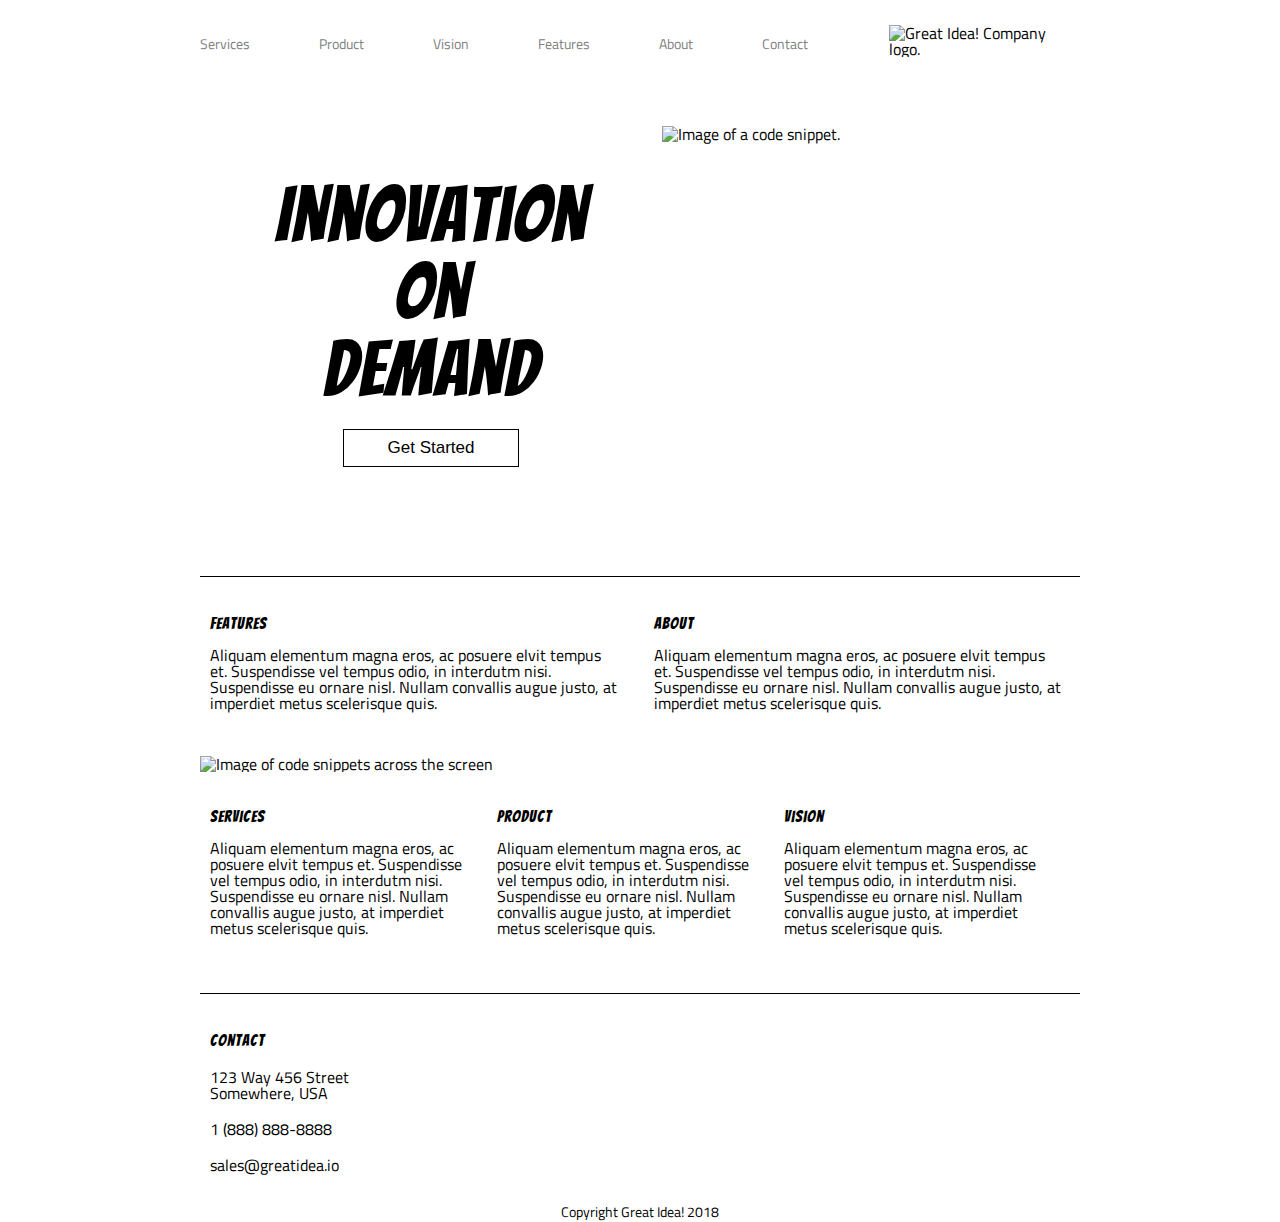
==== great-idea/vision.html @ dda1ed79 "added vision.html page" ====
<!DOCTYPE html>
<html lang="en">
  <head>
    <meta charset="utf-8" />
    <title>Great Idea!- Vision</title>
    <link
      href="https://fonts.googleapis.com/css?family=Bangers%7CTitillium+Web"
      rel="stylesheet"
    />
    <link rel="stylesheet" href="css/index.css" />
    <!--[if lt IE 9]>
      <script src="https://cdnjs.cloudflare.com/ajax/libs/html5shiv/3.7.3/html5shiv.js"></script>
    <![endif]-->
  </head>
  <body>
    <div class="container">
      <header>
        <nav>
          <a href="services.html">Services</a>
          <a href="#">Product</a>
          <a href="#">Vision</a>
          <a href="#">Features</a>
          <a href="#">About</a>
          <a href="#">Contact</a>
        </nav>
        <img
          class="logo"
          src="https://tk-assets.lambdaschool.com/c7e8c14d-d7ad-4d21-9c18-4a68c77e5ad5_logo.png"
          alt="Great Idea! Company logo."
        />
      </header>
      <section class="cta">
        <div class="cta-text">
          <h1>
            Innovation<br />
            On<br />
            Demand
          </h1>
          <button>Get Started</button>
        </div>
        <img src="img/header-img.png" alt="Image of a code snippet." />
      </section>
      <section class="main-content">
        <div class="top-content">
          <div class="text-content">
            <h4>Features</h4>
            <p>
              Aliquam elementum magna eros, ac posuere elvit tempus et.
              Suspendisse vel tempus odio, in interdutm nisi. Suspendisse eu
              ornare nisl. Nullam convallis augue justo, at imperdiet metus
              scelerisque quis.
            </p>
          </div>
          <div class="text-content">
            <h4>About</h4>
            <p>
              Aliquam elementum magna eros, ac posuere elvit tempus et.
              Suspendisse vel tempus odio, in interdutm nisi. Suspendisse eu
              ornare nisl. Nullam convallis augue justo, at imperdiet metus
              scelerisque quis.
            </p>
          </div>
        </div>
        <img
          class="middle-img"
          src="img/mid-page-accent.jpg"
          alt="Image of code snippets across the screen"
        />
        <div class="bottom-content">
          <div class="text-content">
            <h4>Services</h4>
            <p>
              Aliquam elementum magna eros, ac posuere elvit tempus et.
              Suspendisse vel tempus odio, in interdutm nisi. Suspendisse eu
              ornare nisl. Nullam convallis augue justo, at imperdiet metus
              scelerisque quis.
            </p>
          </div>
          <div class="text-content">
            <h4>Product</h4>
            <p>
              Aliquam elementum magna eros, ac posuere elvit tempus et.
              Suspendisse vel tempus odio, in interdutm nisi. Suspendisse eu
              ornare nisl. Nullam convallis augue justo, at imperdiet metus
              scelerisque quis.
            </p>
          </div>
          <div class="text-content">
            <h4>Vision</h4>
            <p>
              Aliquam elementum magna eros, ac posuere elvit tempus et.
              Suspendisse vel tempus odio, in interdutm nisi. Suspendisse eu
              ornare nisl. Nullam convallis augue justo, at imperdiet metus
              scelerisque quis.
            </p>
          </div>
        </div>
      </section>
      <section class="contact">
        <h4>Contact</h4>
        <p>
          123 Way 456 Street<br />
          Somewhere, USA
        </p>
        <p>1 (888) 888-8888</p>
        <p>sales@greatidea.io</p>
      </section>
      <footer>
        <p>Copyright Great Idea! 2018</p>
      </footer>
    </div>
    <!-- container -->
  </body>
</html>
---- great-idea/css/index.css ----
html,
body,
div,
span,
applet,
object,
iframe,
h1,
h2,
h3,
h4,
h5,
h6,
p,
blockquote,
pre,
a,
abbr,
acronym,
address,
big,
cite,
code,
del,
dfn,
em,
img,
ins,
kbd,
q,
s,
samp,
small,
strike,
strong,
sub,
sup,
tt,
var,
b,
u,
i,
center,
dl,
dt,
dd,
ol,
ul,
li,
fieldset,
form,
label,
legend,
table,
caption,
tbody,
tfoot,
thead,
tr,
th,
td,
article,
aside,
canvas,
details,
embed,
figure,
figcaption,
footer,
header,
hgroup,
menu,
nav,
output,
ruby,
section,
summary,
time,
mark,
audio,
video {
  margin: 0;
  padding: 0;
  border: 0;
  font-size: 100%;
  font: inherit;
  vertical-align: baseline;
}
/* HTML5 display-role reset for older browsers */

/* article, aside, details, figcaption, figure,
footer, header, hgroup, menu, nav, section {
    display: flex;


} */
body {
  line-height: 1;
}
ol,
ul {
  list-style: none;
}
blockquote,
q {
  quotes: none;
}
blockquote:before,
blockquote:after,
q:before,
q:after {
  content: "";
  content: none;
}
table {
  border-collapse: collapse;
  border-spacing: 0;
}
/* Set every element's box-sizing to border-box */
* {
  box-sizing: border-box;
}
html,
body {
  height: 100%;
  font-family: "Titillium Web", sans-serif;
}
h1,
h2,
h3,
h4,
h5 {
  font-family: "Bangers", cursive;
  letter-spacing: 1px;
  margin-bottom: 15px;
}
.container {
  width: 880px;
  /* TB LR */
  margin: 0 auto;
}
/* header */
header nav {
  /* display: inline-block; */
  width: 691px;
  vertical-align: top;
  margin-top: 35px;
}
header nav a {
  margin-right: 65px;
  font-size: 14px;
  color: gray;
  text-decoration: none;
}
header nav a:hover {
  text-decoration: underline;
}
header nav a:first-child {
  margin-left: 0;
}
header nav a:last-child {
  margin-right: 0;
}
header .logo {
  margin-top: 25px;
}
/* cta */
.cta .cta-text {
  /* display: inline-block; */
  vertical-align: top;
  font-size: 77px;
  margin-top: 120px;
  text-align: center;
  padding: 0px 75px;
}
.cta .cta-text button {
  background: white;
  vertical-align: top;
  margin-top: 6px;
  padding: 8px 44px;
  font-size: 17px;
  border: 1px solid black;
  cursor: pointer;
}
.cta .cta-text button:hover {
  background: black;
  color: white;
}
.cta img {
  /* display: inline-block; */
  margin-top: 69px;
}
.main-content {
  border-top: 1px solid black;
  margin-top: 76px;
  padding-top: 39px;
}
.main-content .top-content {
  padding: 0 10px;
}
.main-content .top-content .text-content {
  width: 410px;
  /* display: inline-block; */
  margin-right: 34px;
}
.main-content .top-content .text-content:last-child {
  margin-right: 0;
}
.main-content .middle-img {
  margin-top: 45px;
}
.main-content .bottom-content {
  margin-top: 37px;
  padding: 0 10px;
}
.main-content .bottom-content .text-content {
  width: 275px;
  /* display: inline-block; */
  margin-right: 12px;
}
.main-content .bottom-content .text-content:last-child {
  margin-right: 0;
}
.contact {
  margin-top: 57px;
  border-top: 1px solid black;
  padding: 39px 10px 0;
}
.contact p {
  margin: 20px 0;
}
footer {
  margin: 32px 0;
  text-align: center;
  font-size: 14px;
}

header {
  display: flex;
}

.cta {
  display: Flex;
}
.top-content {
  display: flex;
}
.bottom-content {
  display: flex;
}
.services-header-img {
  margin: 25px 0;
}
h2 {
  font-size: 24px;
}
h3 {
  font-size: 16px;
  padding-bottom: 5px;
}
.serviceBox {
  background: #eee;
  padding: 20px 20px;
  margin: 20px 0;
  border: 1px solid black;
  width: 47%;
}

.serviceBoxes {
  display: flex;
  flex-flow: row wrap;
  justify-content: space-between;
  border-top: 3px solid black;
  border-bottom: 3px solid black;
  margin: 45px 0;
  padding: 30px 0;
  line-height: 1.25;
}
.serviceBoxes button {
  font-family: "Titillium Web", sans-serif;
  font-size: 12px;
  background: white;
  margin-top: 20px;
  padding: 8px 40px;
  border: 1px solid black;
  border-radius: 5px;
}
.serviceBox button:hover {
  background: lightgrey;
  font-weight: bold;
  cursor: pointer;
}
.about {
  display: flex;
  justify-content: space-between;
  margin-bottom: 80px;
}
.about img {
  width: 47%;
}
.about-left {
  line-height: 1.25;
  width: 47%;
}
.about ul {
  list-style: square;
  margin-top: 25px;
}
.about li {
  padding: 5px;
  margin-left: 22px;
}
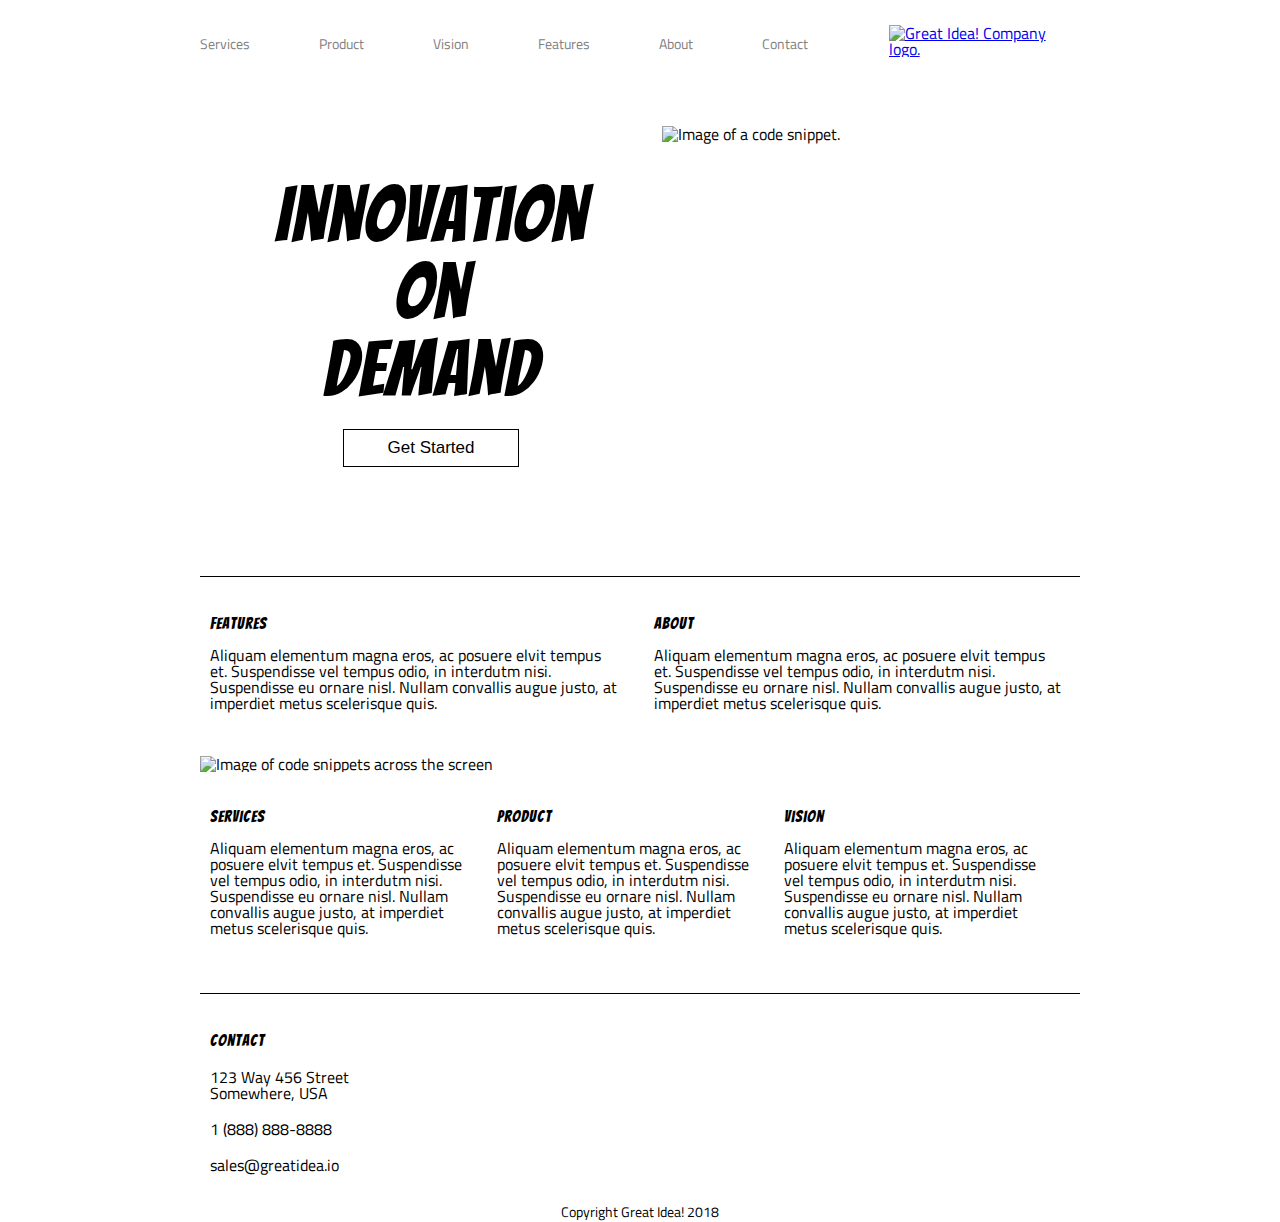
==== commit 2036b42d: "Added Vision Page" ====
--- a/great-idea/vision.html
+++ b/great-idea/vision.html
@@ -18,16 +18,16 @@
         <nav>
           <a href="services.html">Services</a>
           <a href="#">Product</a>
-          <a href="#">Vision</a>
+          <a href="vision.html">Vision</a>
           <a href="#">Features</a>
           <a href="#">About</a>
           <a href="#">Contact</a>
         </nav>
-        <img
+        <a href="index.html"><img
           class="logo"
           src="https://tk-assets.lambdaschool.com/c7e8c14d-d7ad-4d21-9c18-4a68c77e5ad5_logo.png"
           alt="Great Idea! Company logo."
-        />
+        /></a>
       </header>
       <section class="cta">
         <div class="cta-text">
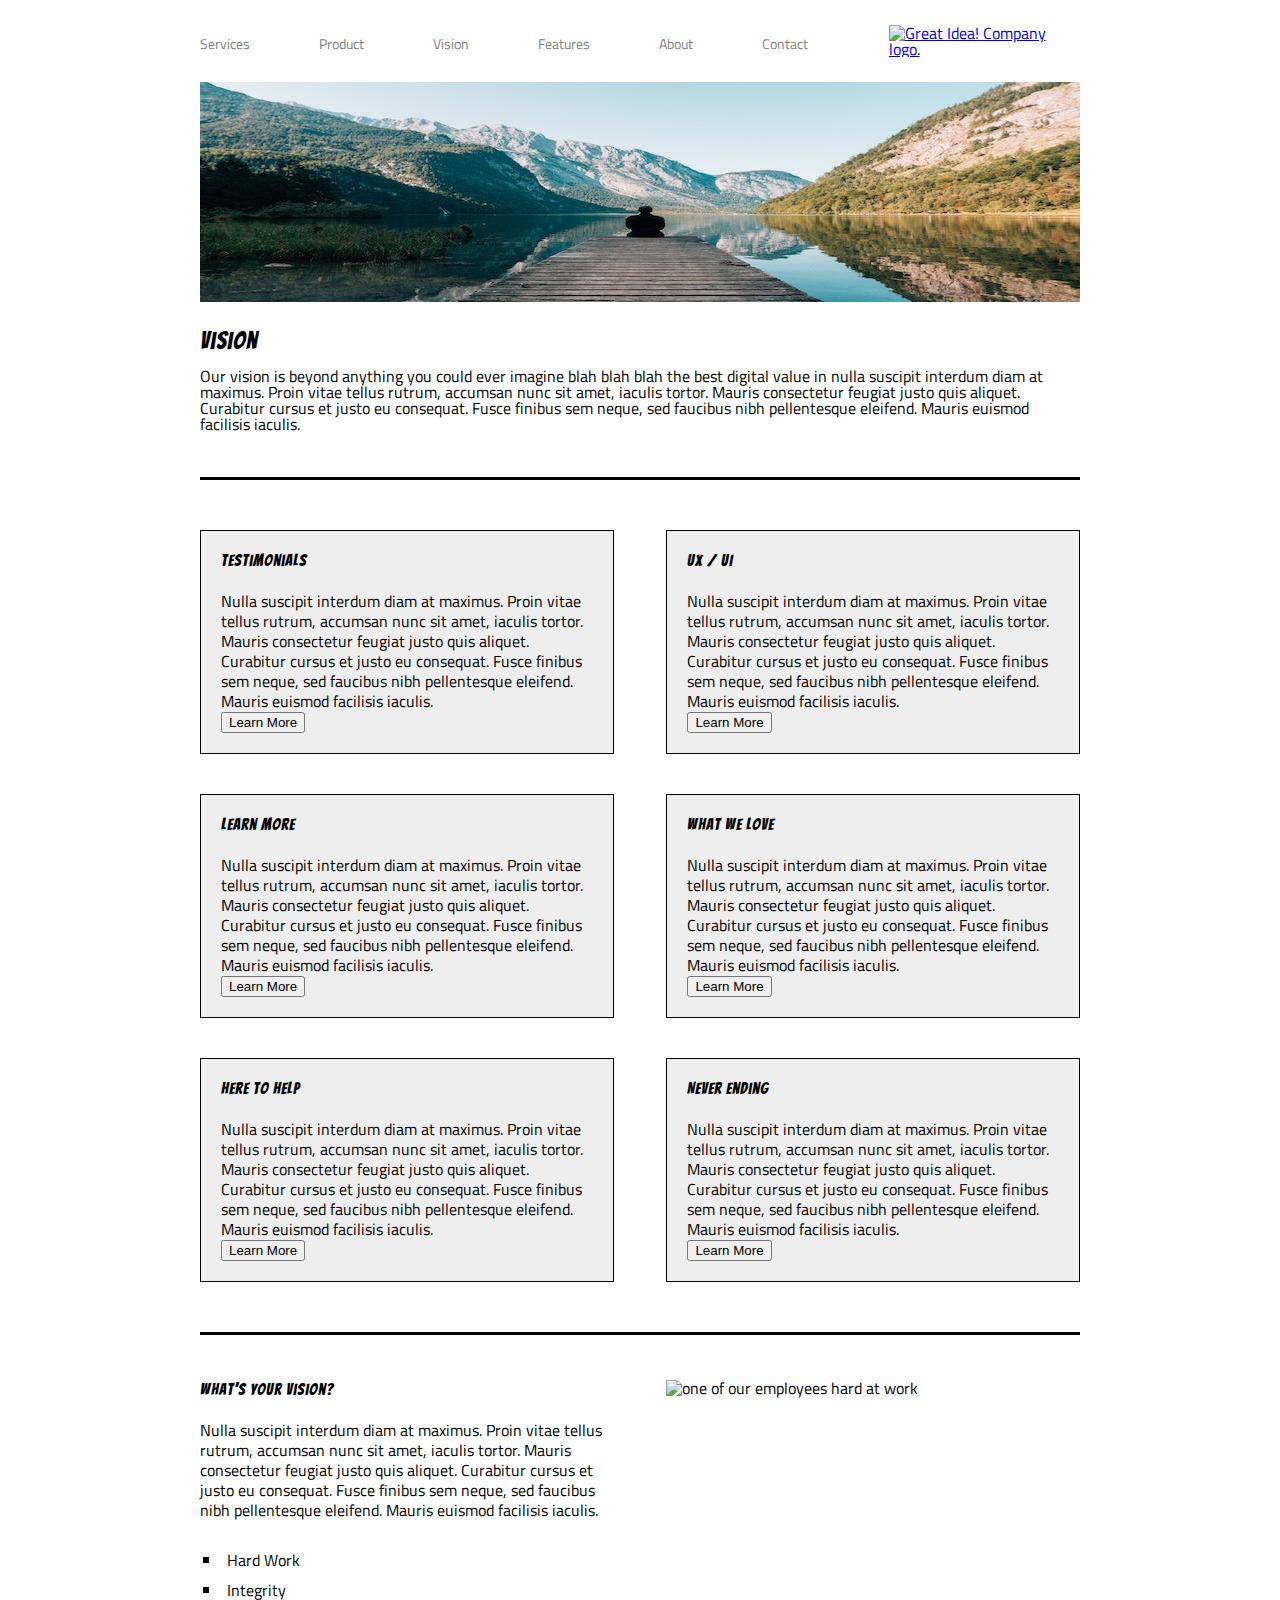
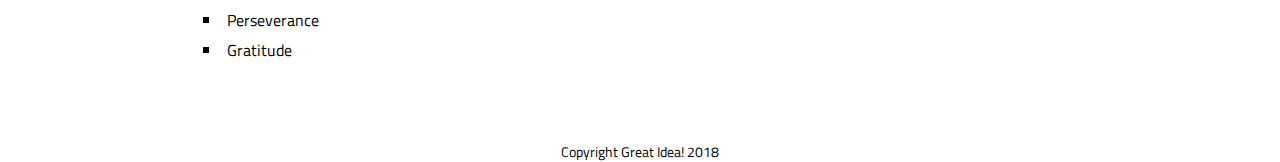
==== commit f742fea5: "made edits to new vision page" ====
--- a/great-idea/vision.html
+++ b/great-idea/vision.html
@@ -23,92 +23,141 @@
           <a href="#">About</a>
           <a href="#">Contact</a>
         </nav>
-        <a href="index.html"><img
-          class="logo"
-          src="https://tk-assets.lambdaschool.com/c7e8c14d-d7ad-4d21-9c18-4a68c77e5ad5_logo.png"
-          alt="Great Idea! Company logo."
+        <a href="index.html"
+          ><img
+            class="logo"
+            src="https://tk-assets.lambdaschool.com/c7e8c14d-d7ad-4d21-9c18-4a68c77e5ad5_logo.png"
+            alt="Great Idea! Company logo."
         /></a>
       </header>
-      <section class="cta">
-        <div class="cta-text">
-          <h1>
-            Innovation<br />
-            On<br />
-            Demand
-          </h1>
-          <button>Get Started</button>
+      <img
+        class="vision-header-img"
+        src="img/vision.jpg"
+        alt="Our vision image with Mountains"
+      />
+
+      <h2>Vision</h2>
+
+      <p>
+        Our vision is beyond anything you could ever imagine blah blah blah the
+        best digital value in nulla suscipit interdum diam at maximus. Proin
+        vitae tellus rutrum, accumsan nunc sit amet, iaculis tortor. Mauris
+        consectetur feugiat justo quis aliquet. Curabitur cursus et justo eu
+        consequat. Fusce finibus sem neque, sed faucibus nibh pellentesque
+        eleifend. Mauris euismod facilisis iaculis.
+      </p>
+
+      <section class="visionBoxes">
+        <div class="visionBox">
+          <h3>Testimonials</h3>
+
+          <p>
+            Nulla suscipit interdum diam at maximus. Proin vitae tellus rutrum,
+            accumsan nunc sit amet, iaculis tortor. Mauris consectetur feugiat
+            justo quis aliquet. Curabitur cursus et justo eu consequat. Fusce
+            finibus sem neque, sed faucibus nibh pellentesque eleifend. Mauris
+            euismod facilisis iaculis.
+          </p>
+          <button>Learn More</button>
         </div>
-        <img src="img/header-img.png" alt="Image of a code snippet." />
+
+        <div class="visionBox">
+          <h3>UX / UI</h3>
+
+          <p>
+            Nulla suscipit interdum diam at maximus. Proin vitae tellus rutrum,
+            accumsan nunc sit amet, iaculis tortor. Mauris consectetur feugiat
+            justo quis aliquet. Curabitur cursus et justo eu consequat. Fusce
+            finibus sem neque, sed faucibus nibh pellentesque eleifend. Mauris
+            euismod facilisis iaculis.
+          </p>
+          <button>Learn More</button>
+        </div>
+
+        <div class="visionBox">
+          <h3>Learn More</h3>
+
+          <p>
+            Nulla suscipit interdum diam at maximus. Proin vitae tellus rutrum,
+            accumsan nunc sit amet, iaculis tortor. Mauris consectetur feugiat
+            justo quis aliquet. Curabitur cursus et justo eu consequat. Fusce
+            finibus sem neque, sed faucibus nibh pellentesque eleifend. Mauris
+            euismod facilisis iaculis.
+          </p>
+
+          <button>Learn More</button>
+        </div>
+
+        <div class="visionBox">
+          <h3>What We Love</h3>
+
+          <p>
+            Nulla suscipit interdum diam at maximus. Proin vitae tellus rutrum,
+            accumsan nunc sit amet, iaculis tortor. Mauris consectetur feugiat
+            justo quis aliquet. Curabitur cursus et justo eu consequat. Fusce
+            finibus sem neque, sed faucibus nibh pellentesque eleifend. Mauris
+            euismod facilisis iaculis.
+          </p>
+
+          <button>Learn More</button>
+        </div>
+
+        <div class="visionBox">
+          <h3>Here To Help</h3>
+
+          <p>
+            Nulla suscipit interdum diam at maximus. Proin vitae tellus rutrum,
+            accumsan nunc sit amet, iaculis tortor. Mauris consectetur feugiat
+            justo quis aliquet. Curabitur cursus et justo eu consequat. Fusce
+            finibus sem neque, sed faucibus nibh pellentesque eleifend. Mauris
+            euismod facilisis iaculis.
+          </p>
+
+          <button>Learn More</button>
+        </div>
+
+        <div class="visionBox">
+          <h3>Never Ending</h3>
+
+          <p>
+            Nulla suscipit interdum diam at maximus. Proin vitae tellus rutrum,
+            accumsan nunc sit amet, iaculis tortor. Mauris consectetur feugiat
+            justo quis aliquet. Curabitur cursus et justo eu consequat. Fusce
+            finibus sem neque, sed faucibus nibh pellentesque eleifend. Mauris
+            euismod facilisis iaculis.
+          </p>
+
+          <button>Learn More</button>
+        </div>
       </section>
-      <section class="main-content">
-        <div class="top-content">
-          <div class="text-content">
-            <h4>Features</h4>
-            <p>
-              Aliquam elementum magna eros, ac posuere elvit tempus et.
-              Suspendisse vel tempus odio, in interdutm nisi. Suspendisse eu
-              ornare nisl. Nullam convallis augue justo, at imperdiet metus
-              scelerisque quis.
-            </p>
-          </div>
-          <div class="text-content">
-            <h4>About</h4>
-            <p>
-              Aliquam elementum magna eros, ac posuere elvit tempus et.
-              Suspendisse vel tempus odio, in interdutm nisi. Suspendisse eu
-              ornare nisl. Nullam convallis augue justo, at imperdiet metus
-              scelerisque quis.
-            </p>
-          </div>
+
+      <section class="about">
+        <div class="about-left">
+          <h3>What's Your Vision?</h3>
+
+          <p>
+            Nulla suscipit interdum diam at maximus. Proin vitae tellus rutrum,
+            accumsan nunc sit amet, iaculis tortor. Mauris consectetur feugiat
+            justo quis aliquet. Curabitur cursus et justo eu consequat. Fusce
+            finibus sem neque, sed faucibus nibh pellentesque eleifend. Mauris
+            euismod facilisis iaculis.
+          </p>
+
+          <ul>
+            <li>Hard Work</li>
+            <li>Integrity</li>
+            <li>Perseverance</li>
+            <li>Gratitude</li>
+          </ul>
         </div>
         <img
-          class="middle-img"
-          src="img/mid-page-accent.jpg"
-          alt="Image of code snippets across the screen"
+          class="services-info-img"
+          src="img/services-info.png"
+          alt="one of our employees hard at work"
         />
-        <div class="bottom-content">
-          <div class="text-content">
-            <h4>Services</h4>
-            <p>
-              Aliquam elementum magna eros, ac posuere elvit tempus et.
-              Suspendisse vel tempus odio, in interdutm nisi. Suspendisse eu
-              ornare nisl. Nullam convallis augue justo, at imperdiet metus
-              scelerisque quis.
-            </p>
-          </div>
-          <div class="text-content">
-            <h4>Product</h4>
-            <p>
-              Aliquam elementum magna eros, ac posuere elvit tempus et.
-              Suspendisse vel tempus odio, in interdutm nisi. Suspendisse eu
-              ornare nisl. Nullam convallis augue justo, at imperdiet metus
-              scelerisque quis.
-            </p>
-          </div>
-          <div class="text-content">
-            <h4>Vision</h4>
-            <p>
-              Aliquam elementum magna eros, ac posuere elvit tempus et.
-              Suspendisse vel tempus odio, in interdutm nisi. Suspendisse eu
-              ornare nisl. Nullam convallis augue justo, at imperdiet metus
-              scelerisque quis.
-            </p>
-          </div>
-        </div>
       </section>
-      <section class="contact">
-        <h4>Contact</h4>
-        <p>
-          123 Way 456 Street<br />
-          Somewhere, USA
-        </p>
-        <p>1 (888) 888-8888</p>
-        <p>sales@greatidea.io</p>
-      </section>
-      <footer>
-        <p>Copyright Great Idea! 2018</p>
-      </footer>
+
+      <footer>Copyright Great Idea! 2018</footer>
     </div>
-    <!-- container -->
   </body>
 </html>
--- a/great-idea/css/index.css
+++ b/great-idea/css/index.css
@@ -251,6 +251,9 @@
 .services-header-img {
   margin: 25px 0;
 }
+.vision-header-img {
+  margin: 25px 0;
+}
 h2 {
   font-size: 24px;
 }
@@ -258,7 +261,7 @@
   font-size: 16px;
   padding-bottom: 5px;
 }
-.serviceBox {
+.visionBox {
   background: #eee;
   padding: 20px 20px;
   margin: 20px 0;
@@ -266,7 +269,7 @@
   width: 47%;
 }
 
-.serviceBoxes {
+.visionBoxes {
   display: flex;
   flex-flow: row wrap;
   justify-content: space-between;
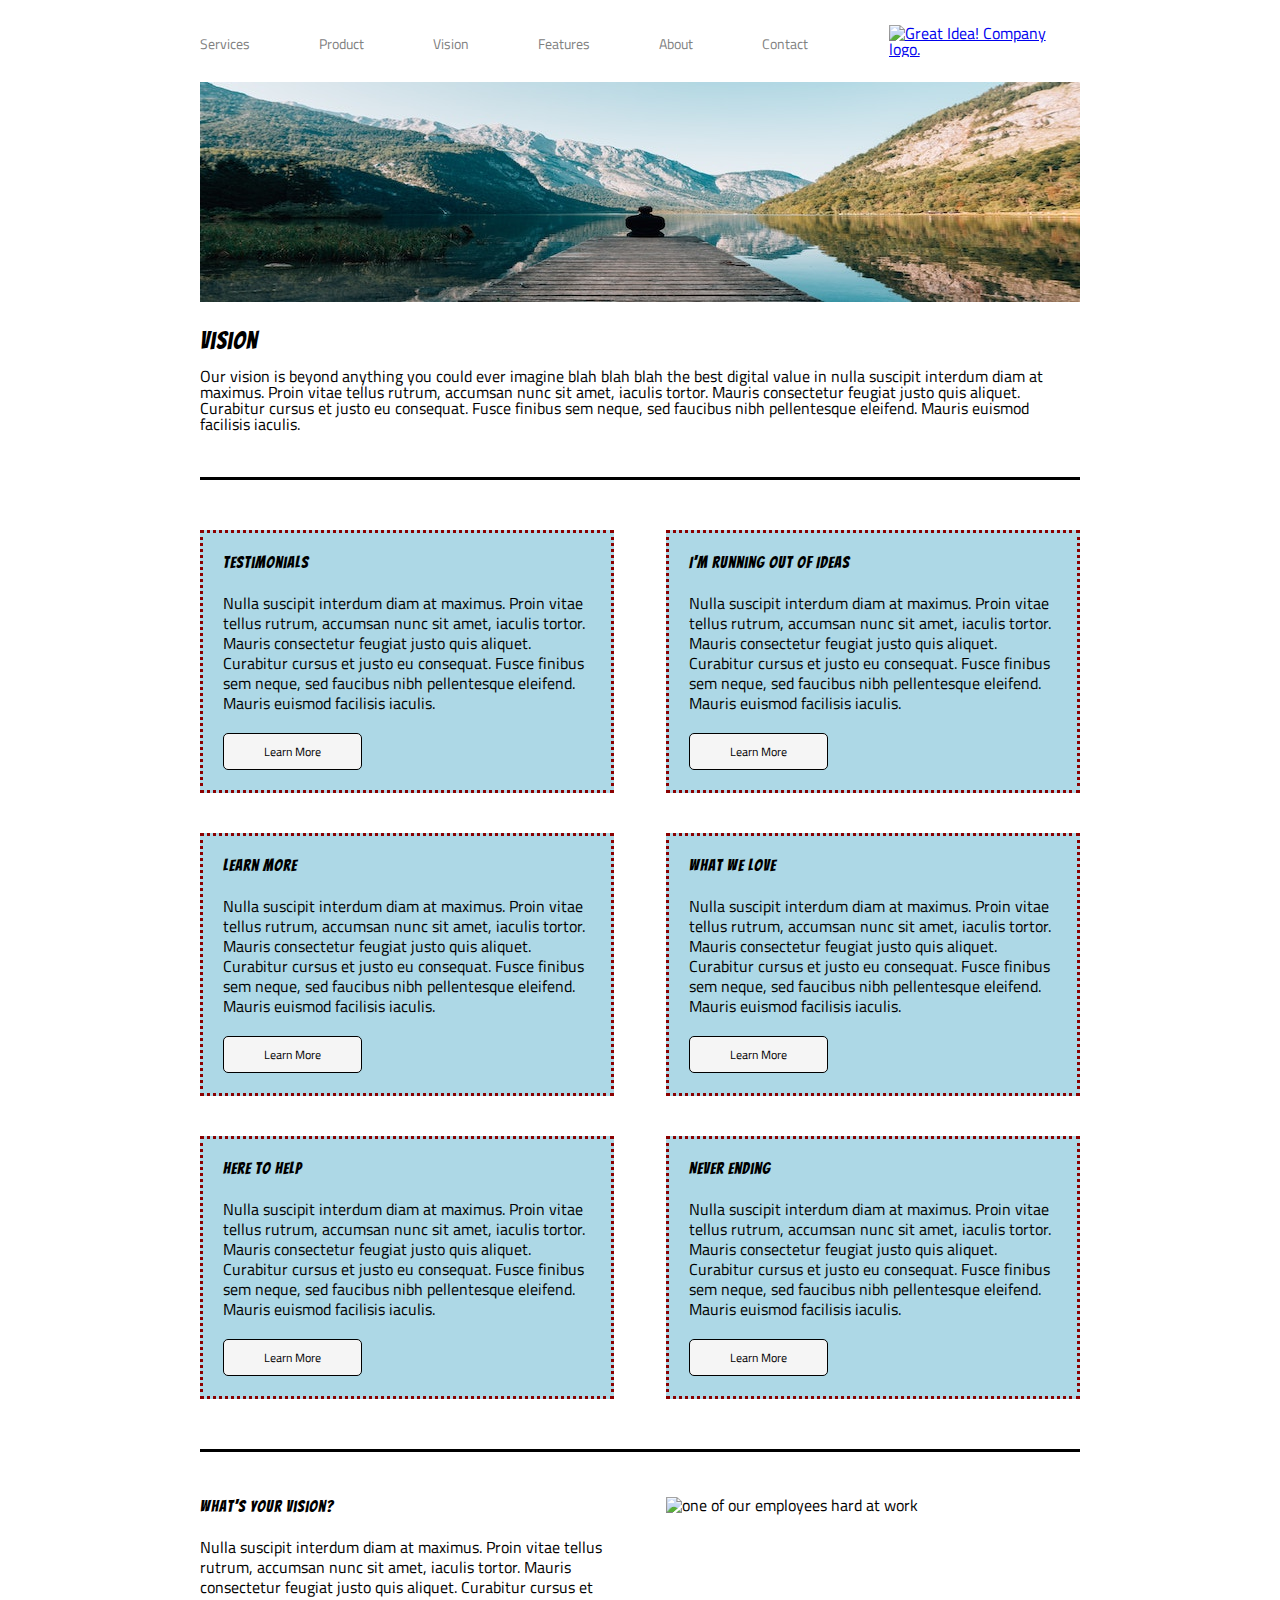
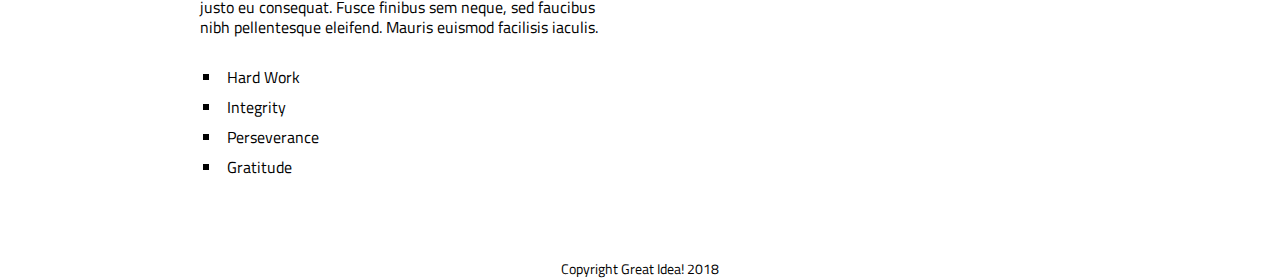
==== commit 26015ad7: "made final touches to vision file" ====
--- a/great-idea/vision.html
+++ b/great-idea/vision.html
@@ -62,7 +62,7 @@
         </div>
 
         <div class="visionBox">
-          <h3>UX / UI</h3>
+          <h3>I'm Running Out Of Ideas</h3>
 
           <p>
             Nulla suscipit interdum diam at maximus. Proin vitae tellus rutrum,
--- a/great-idea/css/index.css
+++ b/great-idea/css/index.css
@@ -262,10 +262,10 @@
   padding-bottom: 5px;
 }
 .visionBox {
-  background: #eee;
+  background: lightblue;
   padding: 20px 20px;
   margin: 20px 0;
-  border: 1px solid black;
+  border: 3px dotted darkred;
   width: 47%;
 }
 
@@ -279,10 +279,10 @@
   padding: 30px 0;
   line-height: 1.25;
 }
-.serviceBoxes button {
+.visionBoxes button {
   font-family: "Titillium Web", sans-serif;
   font-size: 12px;
-  background: white;
+  background: whitesmoke;
   margin-top: 20px;
   padding: 8px 40px;
   border: 1px solid black;
